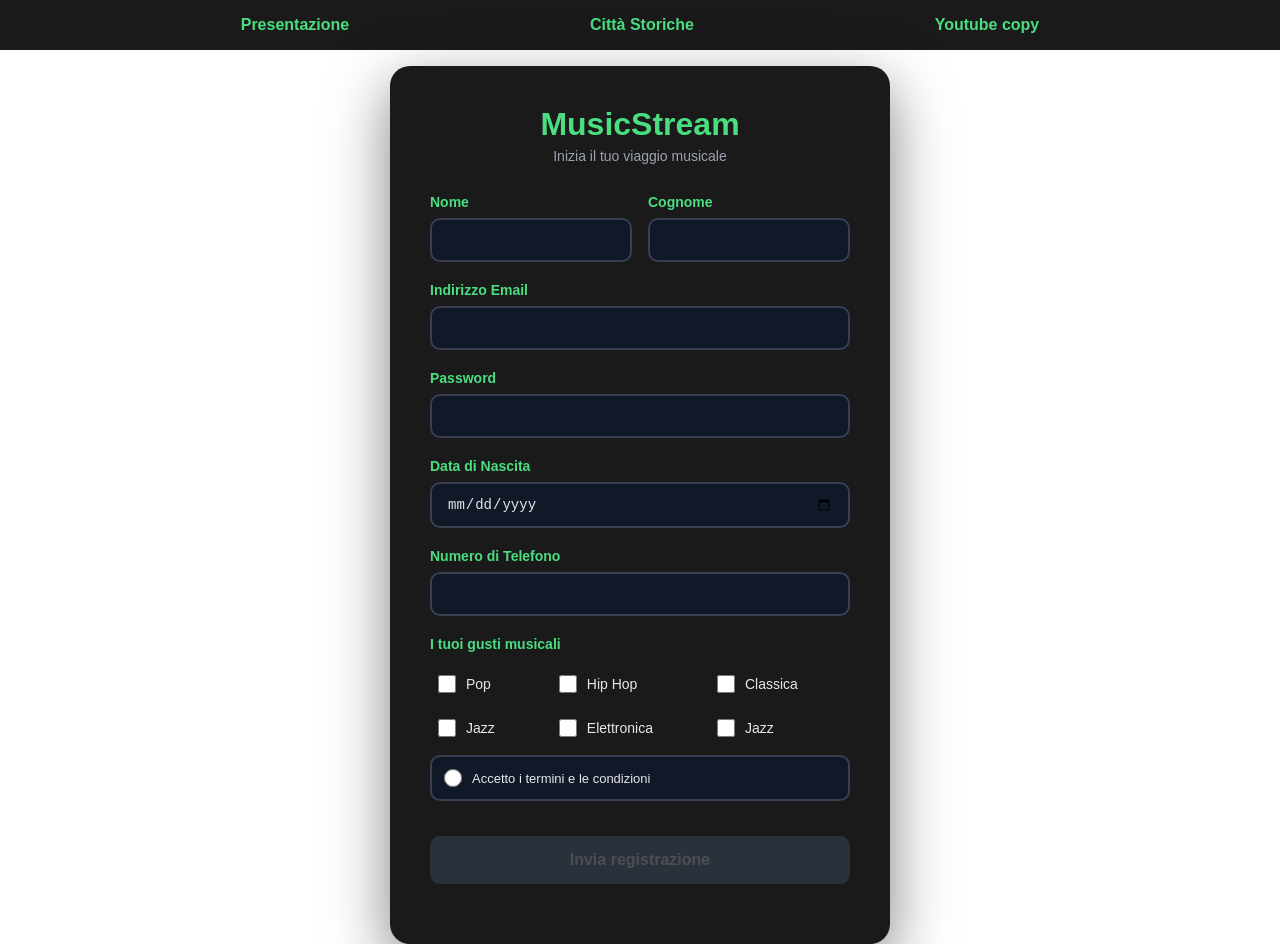
==== 2-music-stream/index.html @ c58d6d8d "finishes precorso" ====
<!DOCTYPE html>
<html lang="it">
  <head>
    <meta charset="UTF-8" />
    <meta name="viewport" content="width=device-width, initial-scale=1.0" />
    <title>Registrazione - MusicStream</title>
     <link rel="stylesheet" href="styles.css" />

  </head>
  <body>
     <div class="other-exercises">
            <div>
        <a href="/1-pagina-di-presentazione/index.html"
          >Presentazione </a
        >
      </div>

      <div><a href="/3-CSS/index.html">Città Storiche</a></div>
      <div><a href="/4-youtube-copy/index.html">Youtube copy</a></div>
    </div>
    <section>
    <div class="container">
      <div class="logo">
        <h1>MusicStream</h1>
        
        <p>Inizia il tuo viaggio musicale</p>
      </div>

      <form id="registrationForm">
        <div class="name-container">
          <div class="form-group">
            <label for="nome">Nome</label>
            <input type="text" id="nome" name="nome" required />
          </div>

          <div class="form-group">
            <label for="cognome">Cognome</label>
            <input type="text" id="cognome" name="cognome" required />
          </div>
        </div>

        <div class="form-group">
          <label for="email">Indirizzo Email</label>
          <input type="email" id="email" name="email" required />
        </div>

        <div class="form-group">
          <label for="password">Password</label>
          <input type="password" id="password" name="password" required />
        </div>

        <div class="form-group">
          <label for="dataNascita">Data di Nascita</label>
          <input type="date" id="dataNascita" name="dataNascita" required />
        </div>

        <div class="form-group">
          <label for="telefono">Numero di Telefono</label>
          <input type="number" id="telefono" name="telefono" required />
        </div>

        <div class="checkbox-group">
          <label>I tuoi gusti musicali</label>
          <div class="checkbox-container">
            <div>
              <div class="checkbox-item">
                <input type="checkbox" id="pop" name="genere" value="pop" />
                <label for="pop">Pop</label>
              </div>
               <div class="checkbox-item">
                <input type="checkbox" id="jazz" name="genere" value="jazz" />
                <label for="jazz">Jazz</label>
              </div>
            </div>
            <div>
              

              <div class="checkbox-item">
                <input
                  type="checkbox"
                  id="hiphop"
                  name="genere"
                  value="hiphop"
                />
                <label for="hiphop">Hip Hop</label>
              </div>
              <div class="checkbox-item">
                <input
                  type="checkbox"
                  id="elettronica"
                  name="genere"
                  value="elettronica"
                />
                <label for="elettronica">Elettronica</label>
              </div>
            </div>
            <div class="checkbox-container">
            <div>
              
              <div class="checkbox-item">
                <input
                  type="checkbox"
                  id="classica"
                  name="genere"
                  value="classica"
                />
                <label for="classica">Classica</label>
              </div>
              <div class="checkbox-item">
                <input type="checkbox" id="jazz" name="genere" value="jazz" />
                <label for="jazz">Jazz</label>
              </div>
            </div>
          </div>
        </div>

        <div class="radio-group">
          <div class="radio-item">
            <input
              type="radio"
              id="accetta"
              name="termini"
              value="accetta"
              required
            />
            <label for="accetta">Accetto i termini e le condizioni</label>
          </div>
        </div>

        <button type="submit">Invia registrazione</button>
      </form>
    </div>

    <div class="modal" id="successModal">
      <div class="modal-content">
        <div class="checkmark">✓</div>
        <h2>Registrazione inviata!</h2>
        <p>Benvenuto in MusicStream</p>
      </div>
    </div>
</section>
    <script>
      const form = document.getElementById("registrationForm");
      const submitBtn = form.querySelector('button[type="submit"]');

      // Disable button initially
      submitBtn.disabled = true;

      // Function to check if all required fields are filled
      function checkFormValidity() {
        const nome = document.getElementById("nome").value.trim();
        const cognome = document.getElementById("cognome").value.trim();
        const email = document.getElementById("email").value.trim();
        const password = document.getElementById("password").value.trim();
        const dataNascita = document.getElementById("dataNascita").value;
        const telefono = document.getElementById("telefono").value.trim();
        const terminiAccettati = document.getElementById("accetta").checked;

        // Check if all required fields are filled
        const allFieldsFilled =
          nome &&
          cognome &&
          email &&
          password &&
          dataNascita &&
          telefono &&
          terminiAccettati;

        submitBtn.disabled = !allFieldsFilled;
      }

      // Add event listeners to all form inputs
      const inputs = form.querySelectorAll("input[required]");
      inputs.forEach((input) => {
        input.addEventListener("input", checkFormValidity);
        input.addEventListener("change", checkFormValidity);
      });

      // Handle form submission
      form.addEventListener("submit", function (e) {
        e.preventDefault();

        const modal = document.getElementById("successModal");
        modal.style.display = "flex";

        setTimeout(function () {
          modal.style.display = "none";
        }, 3000);
      });
    </script>
  </body>
</html>
---- 2-music-stream/styles.css ----
* {
  margin: 0;
  padding: 0;
  box-sizing: border-box;
}

body {
  font-family: "Segoe UI", Tahoma, Geneva, Verdana, sans-serif;
  background: #fff;
  min-height: 100vh;
}
section {
  display: flex;
  justify-content: center;
  align-items: center;
}

.container {
  background: #1a1a1a;
  border-radius: 20px;
  box-shadow: 0 20px 60px rgba(0, 0, 0, 0.5);
  padding: 40px;
  max-width: 500px;
  width: 100%;
  backdrop-filter: blur(10px);
}

.logo {
  text-align: center;
  margin-bottom: 30px;
}

.logo h1 {
  color: #4ade80;
  font-size: 32px;
  margin-bottom: 5px;
}

.logo p {
  color: #9ca3af;
  font-size: 14px;
}

.form-group {
  margin-bottom: 20px;
}

label {
  display: block;
  color: #4ade80;
  font-weight: 600;
  margin-bottom: 8px;
  font-size: 14px;
}

.name-container {
  display: flex;
  gap: 1em;
}
input[type="text"],
input[type="email"],
input[type="password"],
input[type="date"],
input[type="number"] {
  width: 100%;
  padding: 12px 15px;
  border: 2px solid #374151;
  border-radius: 10px;
  font-size: 14px;
  transition: all 0.3s ease;
  background: #111827;
  color: #e5e7eb;
}

input[type="text"]:focus,
input[type="email"]:focus,
input[type="password"]:focus,
input[type="date"]:focus,
input[type="number"]:focus {
  border-color: magenta;
  outline: none;
  box-shadow: 0 0 0 3px rgba(74, 222, 128, 0.1);
}

.checkbox-group {
  margin-bottom: 20px;
}
.checkbox-container {
  display: flex;
  gap: 3em;
}

.checkbox-group label {
  font-weight: 600;
  margin-bottom: 15px;
}

.checkbox-item {
  display: flex;
  align-items: center;
  margin-bottom: 10px;
  padding: 8px;
  border-radius: 8px;
}

.checkbox-item:hover {
  background: #374151;
}

.checkbox-item input[type="checkbox"] {
  width: 18px;
  height: 18px;
  margin-right: 10px;
  cursor: pointer;
  accent-color: #4ade80;
}

.checkbox-item label {
  margin: 0;
  font-weight: 400;
  cursor: pointer;
  flex: 1;
  color: #e5e7eb;
}

.radio-group {
  margin-bottom: 25px;
}

.radio-item {
  display: flex;
  align-items: center;
  padding: 12px;
  border: 2px solid #374151;
  border-radius: 10px;
  margin-bottom: 10px;
  transition: all 0.3s ease;
  cursor: pointer;
  background: #111827;
}

.radio-item:hover {
  border-color: #4ade80;
  background: #1f2937;
}

.radio-item input[type="radio"] {
  width: 18px;
  height: 18px;
  margin-right: 10px;
  cursor: pointer;
  accent-color: #4ade80;
}

.radio-item label {
  margin: 0;
  font-weight: 400;
  cursor: pointer;
  font-size: 13px;
  flex: 1;
  color: #e5e7eb;
}

button[type="submit"] {
  width: 100%;
  padding: 15px;
  background: #4ade80;
  color: #1a1a1a;
  border: none;
  border-radius: 10px;
  font-size: 16px;
  font-weight: 600;
  cursor: pointer;
  transition: transform 0.2s, box-shadow 0.2s, background 0.3s, opacity 0.3s;
  margin-top: 10px;
}

button[type="submit"]:disabled {
  background: #374151;
  color: #6b7280;
  cursor: not-allowed;
  opacity: 0.6;
}

button[type="submit"]:not(:disabled):hover {
  transform: translateY(-2px);
  box-shadow: 0 10px 25px rgba(74, 222, 128, 0.4);
}

button[type="submit"]:not(:disabled):active {
  transform: translateY(0);
}

.modal {
  display: none;
  position: fixed;
  top: 0;
  left: 0;
  width: 100%;
  height: 100%;
  background: rgba(0, 0, 0, 0.5);
  justify-content: center;
  align-items: center;
  z-index: 1000;
}

.modal-content {
  background: white;
  padding: 40px;
  border-radius: 20px;
  text-align: center;
  box-shadow: 0 20px 60px rgba(0, 0, 0, 0.3);
  animation: slideIn 0.3s ease;
}

@keyframes slideIn {
  from {
    transform: translateY(-50px);
    opacity: 0;
  }
  to {
    transform: translateY(0);
    opacity: 1;
  }
}

.modal-content h2 {
  color: #4ade80;
  font-size: 24px;
  margin-bottom: 10px;
}

.modal-content p {
  color: #666;
  font-size: 16px;
}

.checkmark {
  width: 60px;
  height: 60px;
  border-radius: 50%;
  background: #4ade80;
  display: flex;
  justify-content: center;
  align-items: center;
  margin: 0 auto 20px;
  font-size: 30px;
  color: white;
}

a {
  text-decoration: none;
  color: white;
  font-weight: 600;
}

.other-exercises {
  display: flex;
  justify-content: space-evenly;
  padding-block: 1em;
  margin: 0;
  margin-bottom: 1em;
  background-color: #1a1a1a;
}
.other-exercises a {
  text-decoration: none;
  font-weight: 600;
  color: #4ade80;
}
.other-exercises a:hover,
.other-exercises a:focus {
  color: magenta;
}
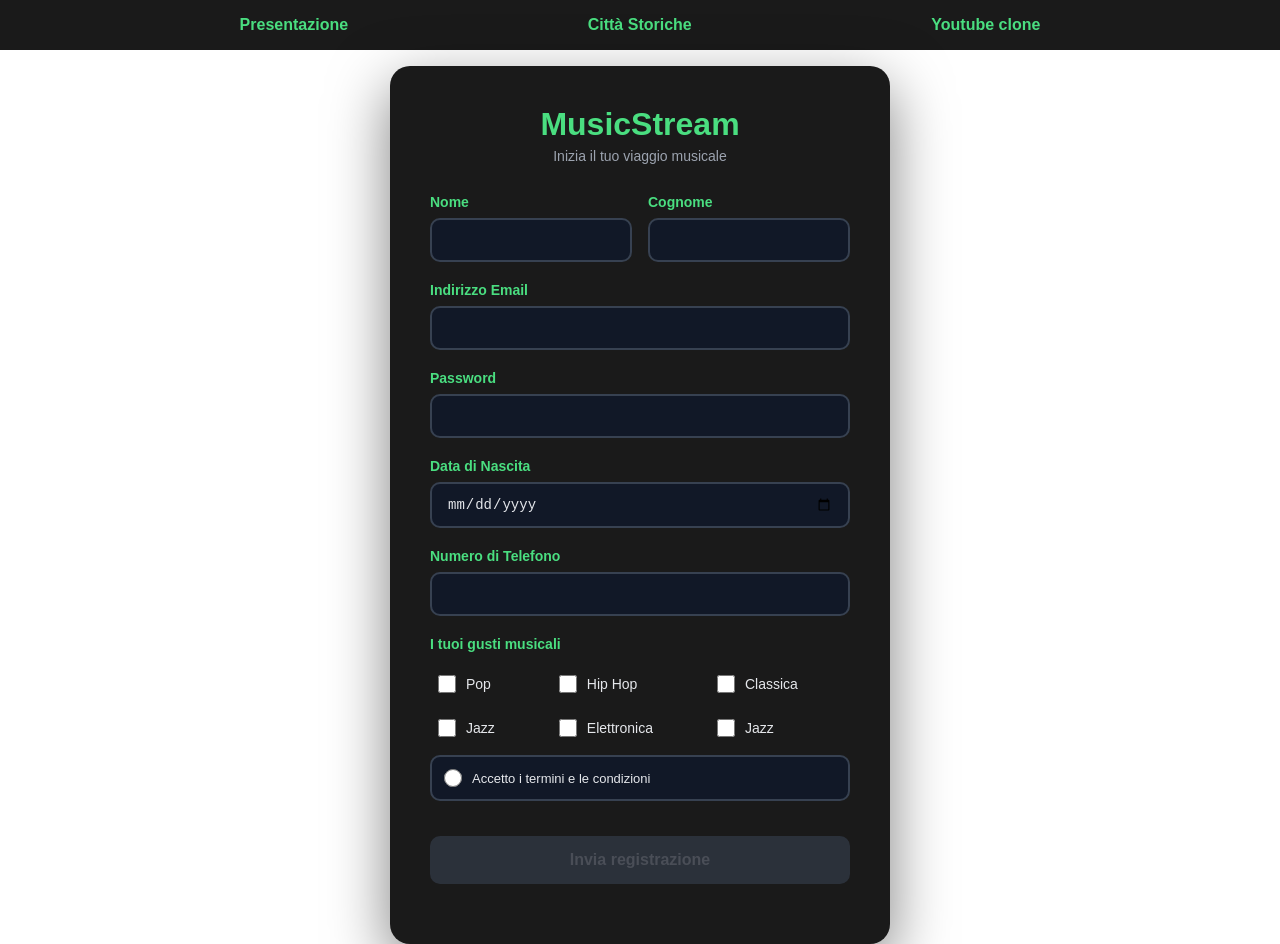
==== commit e28a2c19: "fixes routes to projects" ====
--- a/2-music-stream/index.html
+++ b/2-music-stream/index.html
@@ -10,13 +10,13 @@
   <body>
      <div class="other-exercises">
             <div>
-        <a href="/1-pagina-di-presentazione/index.html"
-          >Presentazione </a
+        <a href="precorso-epicode/index.html"
+          >Presentazione</a
         >
       </div>
 
-      <div><a href="/3-CSS/index.html">Città Storiche</a></div>
-      <div><a href="/4-youtube-copy/index.html">Youtube copy</a></div>
+      <div><a href="precorso-epicode/3-CSS/index.html">Città Storiche</a></div>
+      <div><a href="precorso-epicode/4-youtube-copy/index.html">Youtube clone</a></div>
     </div>
     <section>
     <div class="container">
